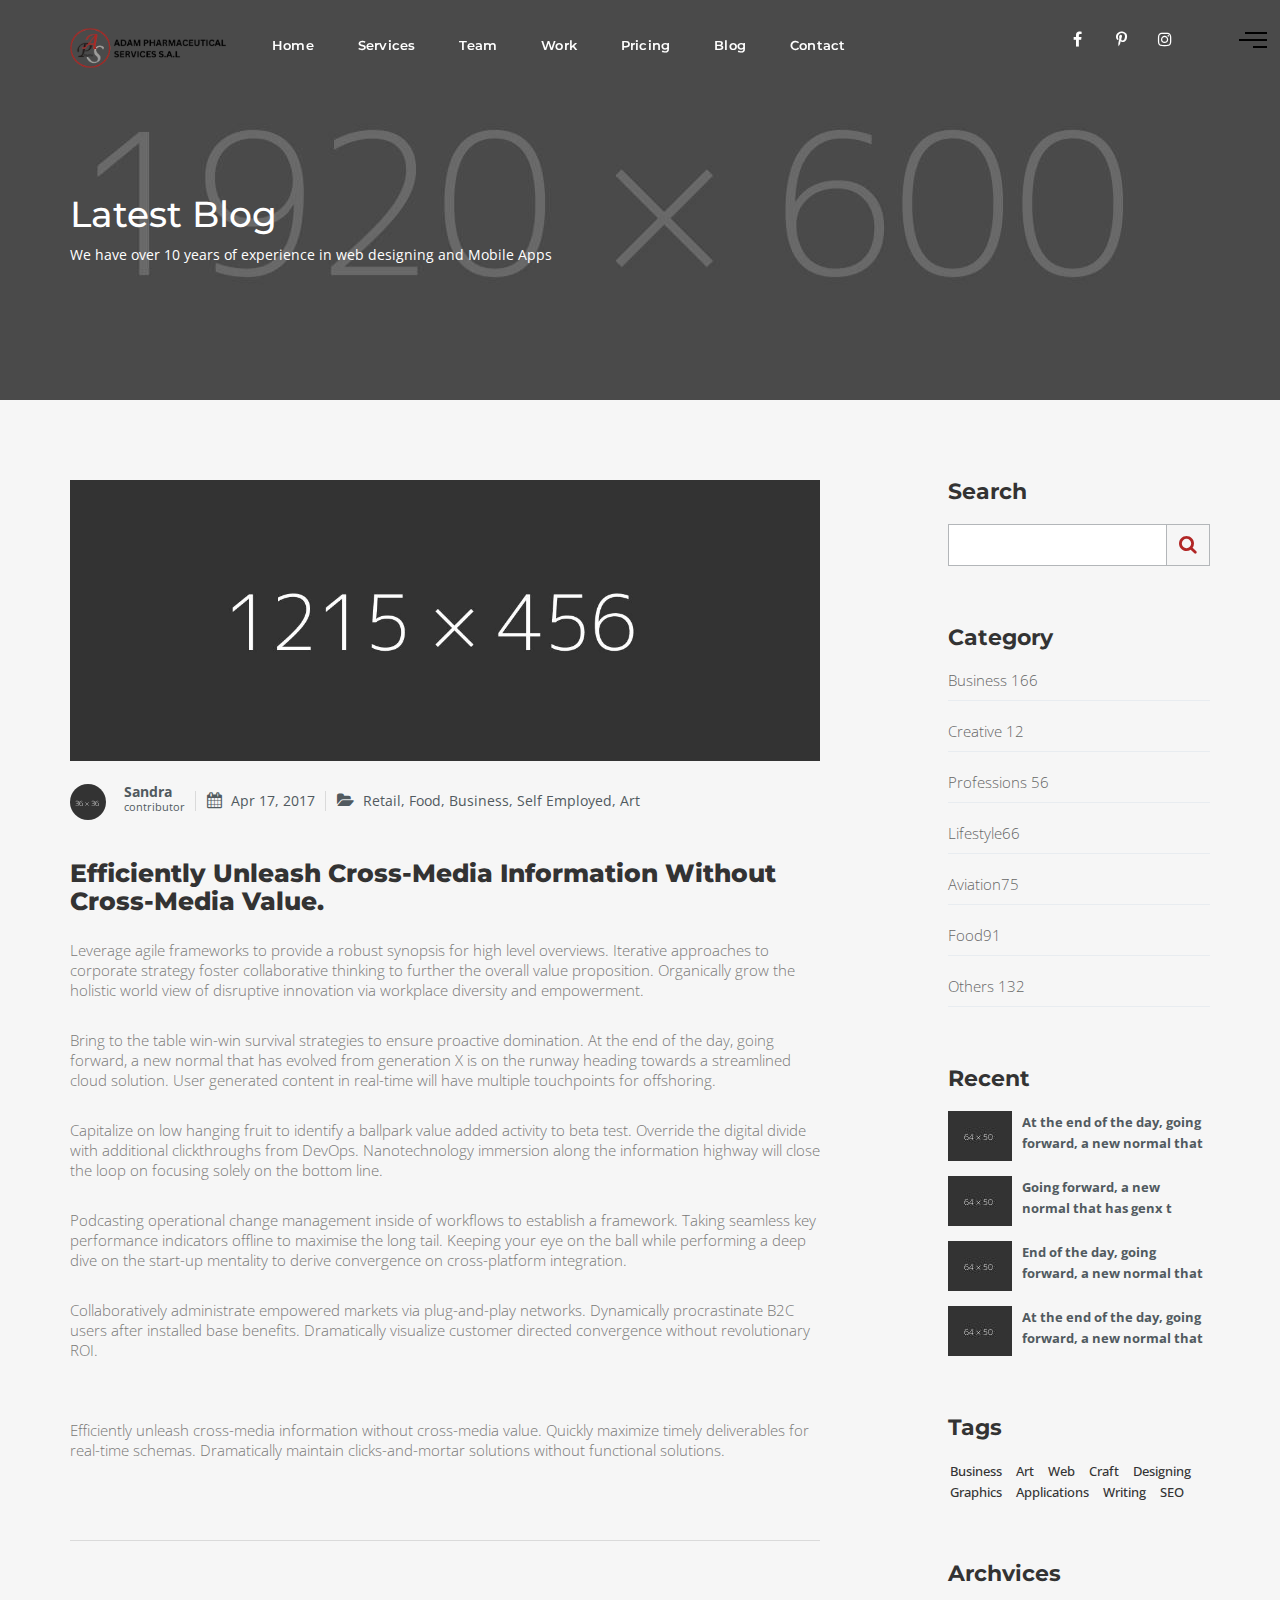
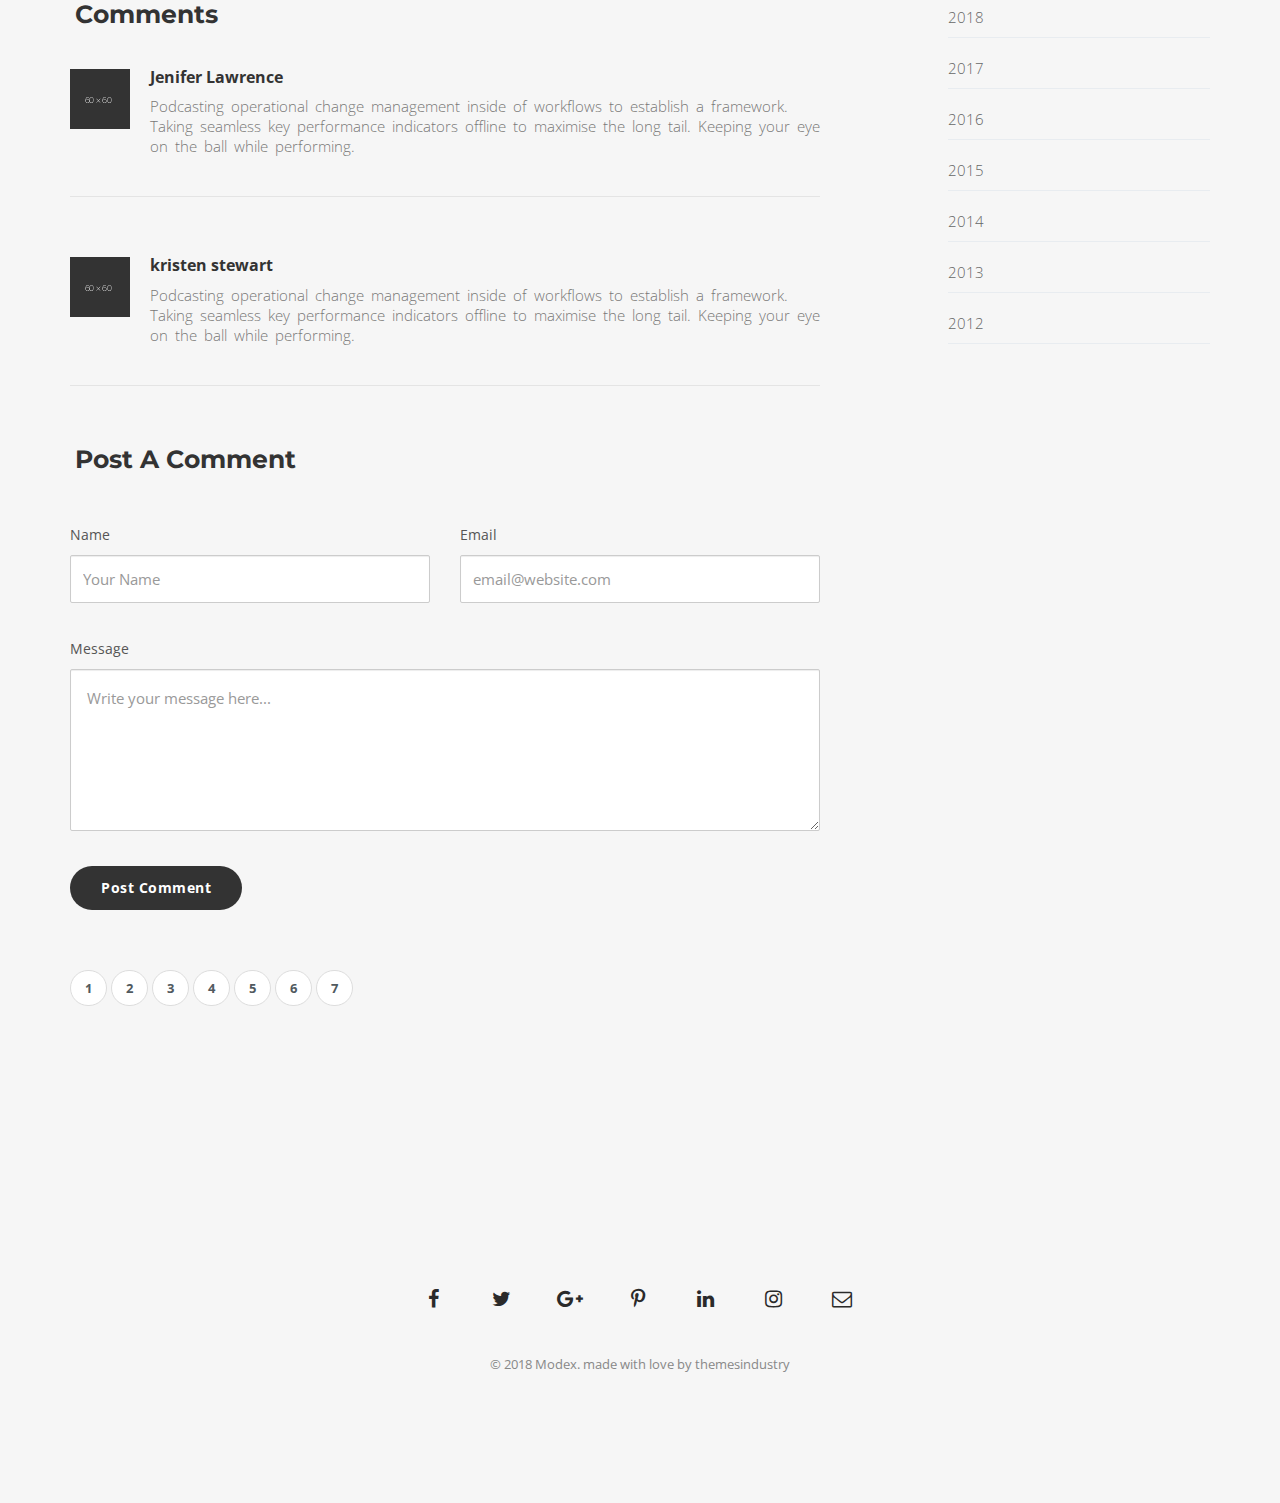
==== fortiflex-detail.html @ 6e609c34 "first commit" ====
<!doctype html>
<html class="no-js" lang="en">
<head>
    <title>Modex</title>
    <meta charset="utf-8">
    <meta http-equiv="X-UA-Compatible" content="IE=edge">
    <meta name="viewport" content="width=device-width, initial-scale=1">


    <!-- Bootstrap Core CSS -->
    <link href="css/bootstrap.min.css" rel="stylesheet">
    <!-- font-awesome.icons -->
    <link rel="stylesheet" href="css/font-awesome.min.css">
    <!-- Cube Portfolio CSS File -->
    <link rel="stylesheet" href="css/cubeportfolio.min.css">
    <!-- owl.carousel -->
    <link rel="stylesheet" href="css/owl.carousel.min.css">
    <link rel="stylesheet" href="css/owl.theme.default.min.css">
    <!--revolution Slider-->
    <link rel="stylesheet" href="revolution/css/layers.css">
    <link rel="stylesheet" href="revolution/css/navigation.css">
    <link rel="stylesheet" href="revolution/css/settings.css">
    <!--customize css-->
    <link rel="stylesheet" href="css/style.css">
    <!--fancy box css -->
    <link rel="stylesheet" href="css/jquery.fancybox.css">

</head>
<body data-spy="scroll" data-target=".navbar" data-offset="90" class="side-nav">
<!--Loader -->
<div class="modex-loader">
    <div id="preloader">
        <div id="loader"></div>
    </div>
</div>
<!-- Loader end -->

<!-- start header -->
<header>
    <!-- start navigation -->
    <nav class="navbar navbar-default index4-nav bootsnav navbar-fixed-top nav-white header-light bg-transparent nav-box-width white-link on no-full">
        <div class="container nav-header-container">
            <div class="row">
                <div class="col-md-2 col-xs-5 gradient-logo">
                    <a href="#home" title="Logo" class="logo scroll"><img src="images/logo-white-1.png" class="logo-dark" alt="logo"><img
                            src="images/logo-white.png" alt="logo" class="logo-light default"></a>
                </div>
                <!-- end logo -->
                <div class="col-md-8 col-xs-2 width-auto accordion-menu xs-no-padding-right hidden-sm hidden-xs no-padding">
                    <div class="navbar-collapse collapse" id="navbar-collapse-toggle-1">
                        <ul id="accordion" class="nav navbar-s gradient-colors navbar-left no-margin alt-font text-normal f-left"
                            data-in="fadeIn" data-out="fadeOut">
                            <!-- start menu item -->
                            <li  class="hov">
                                <a href="index.html#home">Home  </a>
                            </li>
                            <li class="hov-1">
                                <a href="index.html#service">Services</a>
                            </li>
                            <li class="hov-2">
                                <a href="index.html#team">Team</a>
                            </li>
                            <li class="hov-3">
                                <a href="index.html#work">Work</a>
                            </li>
                            <li class="hov-4">
                                <a href="index.html#price">Pricing</a>
                            </li>
                            <li class="hov-5">
                                <a href="index.html#ourblog">Blog</a>
                            </li>
                            <li class="hov-6">
                                <a href="index.html#contact">Contact</a>
                            </li>
                        </ul>
                    </div>
                </div>
                <div class="col-md-2 col-xs-5 width-auto no-padding text-right">
                    <div class="header-social-icon1 sm-display-none text-red font-weight-600 margin-20px-left" aria-hidden="true">
                        <a class="facebook-bg-hvr" href="#."><i class="fa fa-facebook" aria-hidden="true"></i></a>

                        <a class="pinterest-bg-hvr" href="#."><i class="fa fa-pinterest-p" aria-hidden="true"></i></a>

                        <a class="instagram-bg-hvr" href="#."><i class="fa fa-instagram" aria-hidden="true"></i></a>
                    </div>
                </div>
            </div>
        </div>
    </nav>
    <!--side nav -->
    <div class="container">
        <div id="menu_bars" class="right menu_bars">
            <span class="t1"></span>
            <span class="t2"></span>
            <span class="t3"></span>
        </div>
        <div class="sidebar_menu">
            <nav class="pushmenu pushmenu-right">
                <a class="push-logo" href="#."><img src="images/logo-white-1.png" alt="modex"></a>

                <ul class="push_nav centered">
                    <li class="clearfix">
                        <a href="#home" class="scroll"><span>01.</span>Home</a>

                    </li>
                    <li class="clearfix">
                        <a href="#service" class="scroll"> <span>02.</span>Services</a>

                    </li>
                    <li class="clearfix">
                        <a href="#team" class="scroll"> <span>03.</span>Team</a>

                    </li>
                    <li class="clearfix">
                        <a href="#work" class="scroll"> <span>04.</span>Work</a>

                    </li>

                    <li class="clearfix">
                        <a href="#price" class="scroll"> <span>05.</span>Pricing</a>

                    </li>
                    <li class="clearfix">
                        <a href="#ourblog" class="scroll"> <span>06.</span>Blog</a>

                    </li>
                    <li class="clearfix">
                        <a href="#contact" class="scroll"> <span>07.</span>Contact</a>

                    </li>
                </ul>
                <div class="medium-icon side-nav-social-icon list-inline push-bottom">
                    <a class="facebook-bg-hvr" href="#."><i class="fa fa-facebook" aria-hidden="true"></i></a>

                    <a class="pinterest-bg-hvr" href="#."><i class="fa fa-pinterest-p" aria-hidden="true"></i></a>

                    <a class="instagram-bg-hvr" href="#."><i class="fa fa-instagram" aria-hidden="true"></i></a>
                    <p class="text-white text-small">Modex 2018 Made By Theme Industry</p>
                </div>
            </nav>
            <!-- Nav End -->

        </div>
    </div>
</header>
<!-- end header -->

<!-- blog cover-->
<section class="bg blog-cover">
    <div class="container">
        <div class="text-left sm-padding-40px-tb sm-padding-15px-lr">
            <h1 class="text-capitalize alt-font text-white margin-20px-bottom font-weight-700">
                Latest Blog</h1>
            <p class="text-white margin-5px-bottom">We have over 10 years of experience in web designing and Mobile Apps</p>
        </div>

        </div>
</section>
<!-- blog cover end-->


<!-- Blog Detail -->
<section id="ourblog" class="padding_bottom padding_top_half">
    <div class="container">
        <div class="row">
            <div class="col-md-8 col-sm-8 padding_top_half">
                <div class="blog_item">
                    <div class="image image1">
                        <img src="images/blog-detail.jpg" alt="Blog Detail">
                    </div>
                    <div class="blog_author flat top20">
                        <span class="photo"><img src="images/author1.png" alt="author"></span>
                        <div class="authorname"><a class="" href="javascript:void(0)">Sandra</a> <span>contributor</span> </div>
                        <p class="metas"> <i class="fa fa-calendar"></i> <span>Apr 17, 2017</span></p>
                        <p class="metas"> <i class="fa fa-folder-open"></i> <span>Retail, Food, Business, Self Employed, Art</span></p>
                    </div>
                    <h3 class="top40 darkcolor bottom25">Efficiently unleash cross-media information without cross-media value.</h3>
                    <p class="bottom30">Leverage agile frameworks to provide a robust synopsis for high level overviews. Iterative approaches to corporate strategy foster collaborative thinking to further the overall value proposition. Organically grow the holistic world view of disruptive innovation via workplace diversity and empowerment.</p>
                    <p class="bottom30">Bring to the table win-win survival strategies to ensure proactive domination. At the end of the day, going forward, a new normal that has evolved from generation X is on the runway heading towards a streamlined cloud solution. User generated content in real-time will have multiple touchpoints for offshoring.</p>
                    <p class="bottom30">Capitalize on low hanging fruit to identify a ballpark value added activity to beta test. Override the digital divide with additional clickthroughs from DevOps. Nanotechnology immersion along the information highway will close the loop on focusing solely on the bottom line.</p>
                    <p class="bottom30">Podcasting operational change management inside of workflows to establish a framework. Taking seamless key performance indicators offline to maximise the long tail. Keeping your eye on the ball while performing a deep dive on the start-up mentality to derive convergence on cross-platform integration.</p>
                    <p class="bottom30">Collaboratively administrate empowered markets via plug-and-play networks. Dynamically procrastinate B2C users after installed base benefits. Dramatically visualize customer directed convergence without revolutionary ROI.</p>
                    <p class="heading_space">Efficiently unleash cross-media information without cross-media value. Quickly maximize timely deliverables for real-time schemas. Dramatically maintain clicks-and-mortar solutions without functional solutions.</p>
                </div>
                <div class="postanchor heading_space">
                </div>
                <h4 class="text-capitalize darkcolor heading bottom40">Comments <span class="colorbar"></span> </h4>
                <div class="eny_profile bottom30">
                    <div class="profile_photo"><img src="images/profile1.png" alt="Comments"> </div>
                    <div class="profile_text">
                        <h6 class="darkcolor">Jenifer Lawrence</h6>
                        <p class="comments">Podcasting operational change management inside of workflows to establish a framework. Taking seamless key performance indicators offline to maximise the long tail. Keeping your eye on the ball while performing.</p>
                    </div>
                </div>
                <div class="eny_profile heading_space">
                    <div class="profile_photo"><img src="images/profile2.png" alt="Comments"> </div>
                    <div class="profile_text">
                        <h6 class="darkcolor">kristen stewart</h6>
                        <p class="comments">Podcasting operational change management inside of workflows to establish a framework. Taking seamless key performance indicators offline to maximise the long tail. Keeping your eye on the ball while performing.</p>
                    </div>
                </div>
                <h4 class="text-capitalize darkcolor heading bottom40">Post a comment <span class="colorbar"></span> </h4>
                        <div class="wrap-5555contact100">
                            <form class="contact100-form validate-form">
                                <div class="wrap-input100 rs1-wrap-input100 " data-validate="Name is required">
                                    <span class="label-input100">Name</span>
                                    <input class="input100 form-control" type="text" name="name" placeholder="Your Name">
                                </div>
                                <div class="wrap-input100 rs1-wrap-input100 " data-validate = "Valid email is required: ex@abc.xyz">
                                    <span class="label-input100">Email</span>
                                    <input class="input100 form-control" type="text" name="email" placeholder="email@website.com">
                                </div>
                                <div class="wrap-input100" data-validate = "Message is required">
                                    <span class="label-input100">Message</span>
                                    <textarea class="input100 form-control" name="message" placeholder=" Write your message here..."></textarea>
                                </div>
                            <a href="javascript:void(0)" class="button dark top10">post comment</a>
                            </form>
                    </div>

                <ul class="pager padding_top_half">
                    <li class="active"><a href="javascript:void(0)">1</a> </li>
                    <li><a href="javascript:void(0)">2</a> </li>
                    <li><a href="javascript:void(0)">3</a> </li>
                    <li><a href="javascript:void(0)">4</a> </li>
                    <li><a href="javascript:void(0)">5</a> </li>
                    <li><a href="javascript:void(0)">6</a> </li>
                    <li><a href="javascript:void(0)">7</a> </li>
                </ul>
            </div>
            <aside class="col-md-offset-1 col-md-3 col-sm-4 padding_top_half">
                <div class="widget heading_space">
                    <h4 class="text-capitalize darkcolor bottom15">search</h4>
                    <form class="widget_search">
                        <div class="input-group">
                            <input type="text" class="form-control">
                            <span class="input-group-addon"><i class="fa fa-search"></i> </span>
                        </div>
                    </form>
                </div>
                <div class="widget heading_space">
                    <h4 class="text-capitalize bottom15 darkcolor">Category</h4>
                    <ul class="category">
                        <li><a href="javascript:void(0)">Business <span>166</span></a> </li>
                        <li><a href="javascript:void(0)">Creative <span>12</span></a> </li>
                        <li><a href="javascript:void(0)">Professions <span>56</span></a> </li>
                        <li><a href="javascript:void(0)"> Lifestyle<span>66</span></a> </li>
                        <li><a href="javascript:void(0)"> Aviation<span>75</span></a> </li>
                        <li><a href="javascript:void(0)"> Food<span>91</span></a> </li>
                        <li><a href="javascript:void(0)">Others <span>132</span></a> </li>
                    </ul>
                </div>
                <div class="widget heading_space">
                    <h4 class="text-capitalize bottom15 darkcolor">recent</h4>
                    <div class="media">
                        <div class="media-left media-middle">
                            <a href="#">
                                <img class="media-object" src="images/recent1.jpg" alt="...">
                            </a>
                        </div>
                        <div class="media-body">
                            <a href="javascript:void(0)">At the end of the day, going forward, a new normal that</a>
                        </div>
                    </div>
                    <div class="media">
                        <div class="media-left media-middle">
                            <a href="#">
                                <img class="media-object" src="images/recent2.jpg" alt="...">
                            </a>
                        </div>
                        <div class="media-body">
                            <a href="javascript:void(0)">Going forward, a new normal that has genx t</a>
                        </div>
                    </div>
                    <div class="media">
                        <div class="media-left media-middle">
                            <a href="#">
                                <img class="media-object" src="images/recent3.jpg" alt="...">
                            </a>
                        </div>
                        <div class="media-body">
                            <a href="javascript:void(0)">End of the day, going forward, a new normal that</a>
                        </div>
                    </div>
                    <div class="media">
                        <div class="media-left media-middle">
                            <a href="#">
                                <img class="media-object" src="images/recent4.jpg" alt="...">
                            </a>
                        </div>
                        <div class="media-body">
                            <a href="javascript:void(0)">At the end of the day, going forward, a new normal that</a>
                        </div>
                    </div>
                </div>
                <div class="widget heading_space">
                    <h4 class="text-capitalize bottom15 darkcolor">Tags</h4>
                    <ul class="web_tags">
                        <li><a href="javascript:void(0)">Business</a> </li>
                        <li><a href="javascript:void(0)"> Art</a> </li>
                        <li><a href="javascript:void(0)">Web</a> </li>
                        <li><a href="javascript:void(0)">Craft</a> </li>
                        <li><a href="javascript:void(0)">Designing</a> </li>
                        <li><a href="javascript:void(0)">Graphics</a> </li>
                        <li><a href="javascript:void(0)">Applications</a> </li>
                        <li><a href="javascript:void(0)">Writing</a> </li>
                        <li><a href="javascript:void(0)">SEO</a> </li>
                    </ul>
                </div>
                <div class="widget heading_space">
                    <h4 class="text-capitalize bottom15 darkcolor">Archvices</h4>
                    <ul class="category">
                        <li><a href="javascript:void(0)">2018</a> </li>
                        <li><a href="javascript:void(0)">2017</a> </li>
                        <li><a href="javascript:void(0)">2016</a> </li>
                        <li><a href="javascript:void(0)">2015</a> </li>
                        <li><a href="javascript:void(0)">2014</a> </li>
                        <li><a href="javascript:void(0)">2013</a> </li>
                        <li><a href="javascript:void(0)">2012</a> </li>
                    </ul>
                </div>
            </aside>
        </div>
    </div>
</section>
<!--Detail Blog ends-->

<!--Footer Start-->
<footer class="bg-extra-dark-gray padding-30px-tb text-center">
    <div class="footer-widget-area">
        <div class="container">
            <div class="row">
                <div class="medium-icon1 social-icon-style-3 social_icon list-inline margin-20px-top">
                    <a class="facebook text-white facebook1-bg-hvr wow fadeInUp" data-wow-duration=".5s" href="#.">
                        <i class="fa fa-facebook" aria-hidden="true"></i><span></span></a>
                    <a class="twitter text-white twitter1-bg-hvr wow fadeInDown" data-wow-duration=".5s" href="#.">
                        <i class="fa fa-twitter" aria-hidden="true"></i><span></span></a>
                    <a class="google text-white google1-bg-hvr wow fadeInDown" data-wow-duration=".5s" href="#.">
                        <i class="fa fa-google-plus" aria-hidden="true"></i><span></span></a>
                    <a class="pinterest text-white pinterest1-bg-hvr wow fadeInUp" data-wow-duration=".5s" href="#.">
                        <i class="fa fa-pinterest-p" aria-hidden="true"></i><span></span></a>
                    <a class="linkedin text-white linkedin1-bg-hvr wow fadeInUp" data-wow-duration=".5s" href="#.">
                        <i class="fa fa-linkedin"></i> </a>
                    <a class="instagram text-white instagram1-bg-hvr wow fadeInUp" data-wow-duration=".5s" href="#.">
                        <i class="fa fa-instagram"></i> </a>
                    <a class="envelope text-white envelope1-bg-hvr wow fadeInUp" data-wow-duration=".5s" href="#.">
                        <i class="fa fa-envelope-o"></i> </a>
                </div>
                <p class="copyrights wow fadeInUp" data-wow-delay="350ms"> &copy; 2018 Modex. made with love by themesindustry</p>
            </div>
        </div>
    </div>
</footer>
<!--Footer ends-->


<!-- Bootstrap Script-->
<script src="js/jquery-3.2.1.js"></script>
<script src="js/bootstrap.js"></script>
<!-- Owl Slider -->
<script src="js/owl.carousel.min.js"></script>
<!-- Cube Portfolio -->
<script src="js/jquery.cubeportfolio.min.js"></script>
<!-- fancy box JS -->
<script src="js/jquery.fancybox.js"></script>
<!-- parallax -->
<script src="js/parallaxie.js"></script>
<!-- revolution JS -->
<script src="revolution/js/jquery.themepunch.tools.min.js"></script>
<script src="revolution/js/jquery.themepunch.revolution.min.js"></script>
<!-- revolution extension JS -->
<script src="revolution/js/extensions/revolution.extension.actions.min.js"></script>
<script src="revolution/js/extensions/revolution.extension.carousel.min.js"></script>
<script src="revolution/js/extensions/revolution.extension.kenburn.min.js"></script>
<script src="revolution/js/extensions/revolution.extension.layeranimation.min.js"></script>
<script src="revolution/js/extensions/revolution.extension.migration.min.js"></script>
<script src="revolution/js/extensions/revolution.extension.navigation.min.js"></script>
<script src="revolution/js/extensions/revolution.extension.parallax.min.js"></script>
<script src="revolution/js/extensions/revolution.extension.slideanims.min.js"></script>
<script src="revolution/js/extensions/revolution.extension.video.min.js"></script>
<!--Custom JavaScript-->
<script src="js/script.js"></script>

</body>
</html>
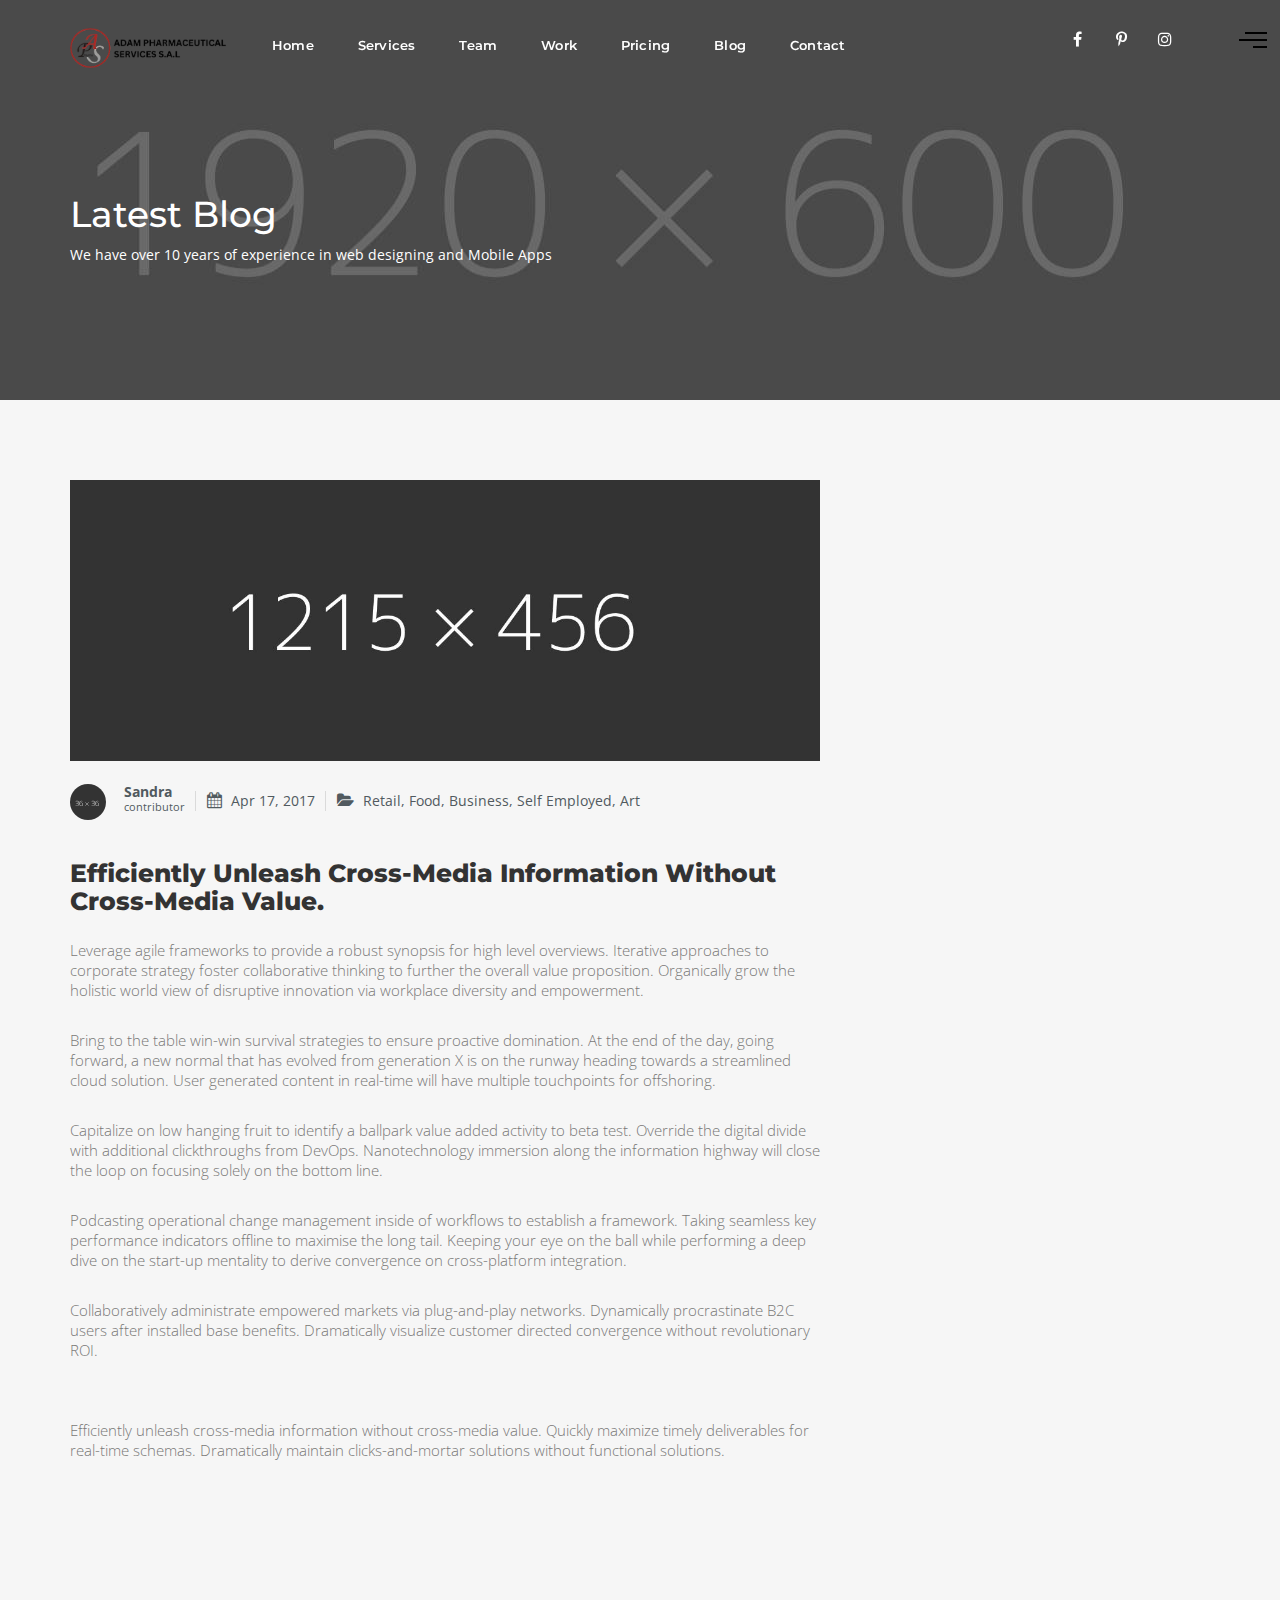
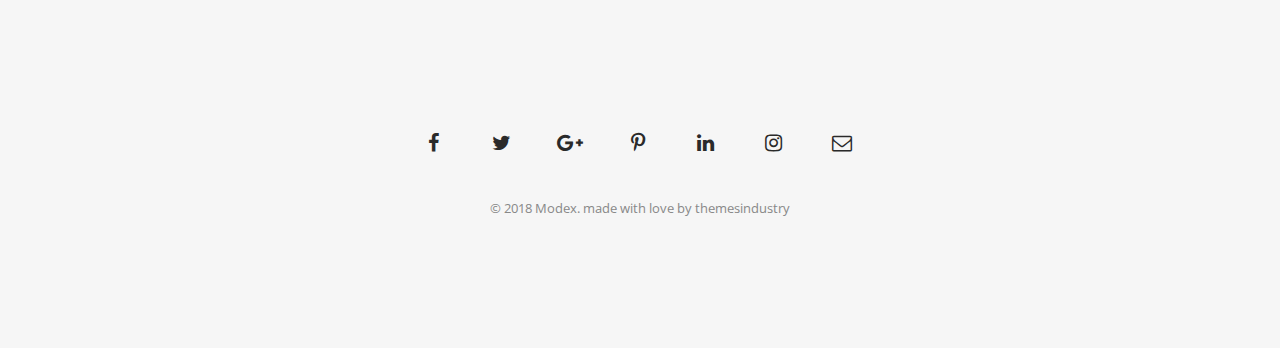
==== commit e2b002f5: "fix" ====
--- a/fortiflex-detail.html
+++ b/fortiflex-detail.html
@@ -1,385 +1,586 @@
-<!doctype html>
+<!DOCTYPE html>
 <html class="no-js" lang="en">
-<head>
+  <head>
     <title>Modex</title>
-    <meta charset="utf-8">
-    <meta http-equiv="X-UA-Compatible" content="IE=edge">
-    <meta name="viewport" content="width=device-width, initial-scale=1">
-
+    <meta charset="utf-8" />
+    <meta http-equiv="X-UA-Compatible" content="IE=edge" />
+    <meta name="viewport" content="width=device-width, initial-scale=1" />
 
     <!-- Bootstrap Core CSS -->
-    <link href="css/bootstrap.min.css" rel="stylesheet">
+    <link href="css/bootstrap.min.css" rel="stylesheet" />
     <!-- font-awesome.icons -->
-    <link rel="stylesheet" href="css/font-awesome.min.css">
+    <link rel="stylesheet" href="css/font-awesome.min.css" />
     <!-- Cube Portfolio CSS File -->
-    <link rel="stylesheet" href="css/cubeportfolio.min.css">
+    <link rel="stylesheet" href="css/cubeportfolio.min.css" />
     <!-- owl.carousel -->
-    <link rel="stylesheet" href="css/owl.carousel.min.css">
-    <link rel="stylesheet" href="css/owl.theme.default.min.css">
+    <link rel="stylesheet" href="css/owl.carousel.min.css" />
+    <link rel="stylesheet" href="css/owl.theme.default.min.css" />
     <!--revolution Slider-->
-    <link rel="stylesheet" href="revolution/css/layers.css">
-    <link rel="stylesheet" href="revolution/css/navigation.css">
-    <link rel="stylesheet" href="revolution/css/settings.css">
+    <link rel="stylesheet" href="revolution/css/layers.css" />
+    <link rel="stylesheet" href="revolution/css/navigation.css" />
+    <link rel="stylesheet" href="revolution/css/settings.css" />
     <!--customize css-->
-    <link rel="stylesheet" href="css/style.css">
+    <link rel="stylesheet" href="css/style.css" />
     <!--fancy box css -->
-    <link rel="stylesheet" href="css/jquery.fancybox.css">
-
-</head>
-<body data-spy="scroll" data-target=".navbar" data-offset="90" class="side-nav">
-<!--Loader -->
-<div class="modex-loader">
-    <div id="preloader">
+    <link rel="stylesheet" href="css/jquery.fancybox.css" />
+  </head>
+  <body
+    data-spy="scroll"
+    data-target=".navbar"
+    data-offset="90"
+    class="side-nav"
+  >
+    <!--Loader -->
+    <div class="modex-loader">
+      <div id="preloader">
         <div id="loader"></div>
+      </div>
     </div>
-</div>
-<!-- Loader end -->
-
-<!-- start header -->
-<header>
-    <!-- start navigation -->
-    <nav class="navbar navbar-default index4-nav bootsnav navbar-fixed-top nav-white header-light bg-transparent nav-box-width white-link on no-full">
+    <!-- Loader end -->
+
+    <!-- start header -->
+    <header>
+      <!-- start navigation -->
+      <nav
+        class="navbar navbar-default index4-nav bootsnav navbar-fixed-top nav-white header-light bg-transparent nav-box-width white-link on no-full"
+      >
         <div class="container nav-header-container">
-            <div class="row">
-                <div class="col-md-2 col-xs-5 gradient-logo">
-                    <a href="#home" title="Logo" class="logo scroll"><img src="images/logo-white-1.png" class="logo-dark" alt="logo"><img
-                            src="images/logo-white.png" alt="logo" class="logo-light default"></a>
-                </div>
-                <!-- end logo -->
-                <div class="col-md-8 col-xs-2 width-auto accordion-menu xs-no-padding-right hidden-sm hidden-xs no-padding">
-                    <div class="navbar-collapse collapse" id="navbar-collapse-toggle-1">
-                        <ul id="accordion" class="nav navbar-s gradient-colors navbar-left no-margin alt-font text-normal f-left"
-                            data-in="fadeIn" data-out="fadeOut">
-                            <!-- start menu item -->
-                            <li  class="hov">
-                                <a href="index.html#home">Home  </a>
-                            </li>
-                            <li class="hov-1">
-                                <a href="index.html#service">Services</a>
-                            </li>
-                            <li class="hov-2">
-                                <a href="index.html#team">Team</a>
-                            </li>
-                            <li class="hov-3">
-                                <a href="index.html#work">Work</a>
-                            </li>
-                            <li class="hov-4">
-                                <a href="index.html#price">Pricing</a>
-                            </li>
-                            <li class="hov-5">
-                                <a href="index.html#ourblog">Blog</a>
-                            </li>
-                            <li class="hov-6">
-                                <a href="index.html#contact">Contact</a>
-                            </li>
-                        </ul>
-                    </div>
-                </div>
-                <div class="col-md-2 col-xs-5 width-auto no-padding text-right">
-                    <div class="header-social-icon1 sm-display-none text-red font-weight-600 margin-20px-left" aria-hidden="true">
-                        <a class="facebook-bg-hvr" href="#."><i class="fa fa-facebook" aria-hidden="true"></i></a>
-
-                        <a class="pinterest-bg-hvr" href="#."><i class="fa fa-pinterest-p" aria-hidden="true"></i></a>
-
-                        <a class="instagram-bg-hvr" href="#."><i class="fa fa-instagram" aria-hidden="true"></i></a>
-                    </div>
-                </div>
-            </div>
+          <div class="row">
+            <div class="col-md-2 col-xs-5 gradient-logo">
+              <a href="#home" title="Logo" class="logo scroll"
+                ><img
+                  src="images/logo-white-1.png"
+                  class="logo-dark"
+                  alt="logo" /><img
+                  src="images/logo-white.png"
+                  alt="logo"
+                  class="logo-light default"
+              /></a>
+            </div>
+            <!-- end logo -->
+            <div
+              class="col-md-8 col-xs-2 width-auto accordion-menu xs-no-padding-right hidden-sm hidden-xs no-padding"
+            >
+              <div
+                class="navbar-collapse collapse"
+                id="navbar-collapse-toggle-1"
+              >
+                <ul
+                  id="accordion"
+                  class="nav navbar-s gradient-colors navbar-left no-margin alt-font text-normal f-left"
+                  data-in="fadeIn"
+                  data-out="fadeOut"
+                >
+                  <!-- start menu item -->
+                  <li class="hov">
+                    <a href="index.html#home">Home </a>
+                  </li>
+                  <li class="hov-1">
+                    <a href="index.html#service">Services</a>
+                  </li>
+                  <li class="hov-2">
+                    <a href="index.html#team">Team</a>
+                  </li>
+                  <li class="hov-3">
+                    <a href="index.html#work">Work</a>
+                  </li>
+                  <li class="hov-4">
+                    <a href="index.html#price">Pricing</a>
+                  </li>
+                  <li class="hov-5">
+                    <a href="index.html#ourblog">Blog</a>
+                  </li>
+                  <li class="hov-6">
+                    <a href="index.html#contact">Contact</a>
+                  </li>
+                </ul>
+              </div>
+            </div>
+            <div class="col-md-2 col-xs-5 width-auto no-padding text-right">
+              <div
+                class="header-social-icon1 sm-display-none text-red font-weight-600 margin-20px-left"
+                aria-hidden="true"
+              >
+                <a class="facebook-bg-hvr" href="#."
+                  ><i class="fa fa-facebook" aria-hidden="true"></i
+                ></a>
+
+                <a class="pinterest-bg-hvr" href="#."
+                  ><i class="fa fa-pinterest-p" aria-hidden="true"></i
+                ></a>
+
+                <a class="instagram-bg-hvr" href="#."
+                  ><i class="fa fa-instagram" aria-hidden="true"></i
+                ></a>
+              </div>
+            </div>
+          </div>
         </div>
-    </nav>
-    <!--side nav -->
-    <div class="container">
+      </nav>
+      <!--side nav -->
+      <div class="container">
         <div id="menu_bars" class="right menu_bars">
-            <span class="t1"></span>
-            <span class="t2"></span>
-            <span class="t3"></span>
+          <span class="t1"></span>
+          <span class="t2"></span>
+          <span class="t3"></span>
         </div>
         <div class="sidebar_menu">
-            <nav class="pushmenu pushmenu-right">
-                <a class="push-logo" href="#."><img src="images/logo-white-1.png" alt="modex"></a>
-
-                <ul class="push_nav centered">
-                    <li class="clearfix">
-                        <a href="#home" class="scroll"><span>01.</span>Home</a>
-
-                    </li>
-                    <li class="clearfix">
-                        <a href="#service" class="scroll"> <span>02.</span>Services</a>
-
-                    </li>
-                    <li class="clearfix">
-                        <a href="#team" class="scroll"> <span>03.</span>Team</a>
-
-                    </li>
-                    <li class="clearfix">
-                        <a href="#work" class="scroll"> <span>04.</span>Work</a>
-
-                    </li>
-
-                    <li class="clearfix">
-                        <a href="#price" class="scroll"> <span>05.</span>Pricing</a>
-
-                    </li>
-                    <li class="clearfix">
-                        <a href="#ourblog" class="scroll"> <span>06.</span>Blog</a>
-
-                    </li>
-                    <li class="clearfix">
-                        <a href="#contact" class="scroll"> <span>07.</span>Contact</a>
-
-                    </li>
-                </ul>
-                <div class="medium-icon side-nav-social-icon list-inline push-bottom">
-                    <a class="facebook-bg-hvr" href="#."><i class="fa fa-facebook" aria-hidden="true"></i></a>
-
-                    <a class="pinterest-bg-hvr" href="#."><i class="fa fa-pinterest-p" aria-hidden="true"></i></a>
-
-                    <a class="instagram-bg-hvr" href="#."><i class="fa fa-instagram" aria-hidden="true"></i></a>
-                    <p class="text-white text-small">Modex 2018 Made By Theme Industry</p>
-                </div>
-            </nav>
-            <!-- Nav End -->
-
+          <nav class="pushmenu pushmenu-right">
+            <a class="push-logo" href="#."
+              ><img src="images/logo-white-1.png" alt="modex"
+            /></a>
+
+            <ul class="push_nav centered">
+              <li class="clearfix">
+                <a href="#home" class="scroll"><span>01.</span>Home</a>
+              </li>
+              <li class="clearfix">
+                <a href="#service" class="scroll"> <span>02.</span>Services</a>
+              </li>
+              <li class="clearfix">
+                <a href="#team" class="scroll"> <span>03.</span>Team</a>
+              </li>
+              <li class="clearfix">
+                <a href="#work" class="scroll"> <span>04.</span>Work</a>
+              </li>
+
+              <li class="clearfix">
+                <a href="#price" class="scroll"> <span>05.</span>Pricing</a>
+              </li>
+              <li class="clearfix">
+                <a href="#ourblog" class="scroll"> <span>06.</span>Blog</a>
+              </li>
+              <li class="clearfix">
+                <a href="#contact" class="scroll"> <span>07.</span>Contact</a>
+              </li>
+            </ul>
+            <div
+              class="medium-icon side-nav-social-icon list-inline push-bottom"
+            >
+              <a class="facebook-bg-hvr" href="#."
+                ><i class="fa fa-facebook" aria-hidden="true"></i
+              ></a>
+
+              <a class="pinterest-bg-hvr" href="#."
+                ><i class="fa fa-pinterest-p" aria-hidden="true"></i
+              ></a>
+
+              <a class="instagram-bg-hvr" href="#."
+                ><i class="fa fa-instagram" aria-hidden="true"></i
+              ></a>
+              <p class="text-white text-small">
+                Modex 2018 Made By Theme Industry
+              </p>
+            </div>
+          </nav>
+          <!-- Nav End -->
         </div>
-    </div>
-</header>
-<!-- end header -->
-
-<!-- blog cover-->
-<section class="bg blog-cover">
-    <div class="container">
+      </div>
+    </header>
+    <!-- end header -->
+
+    <!-- blog cover-->
+    <section class="bg blog-cover">
+      <div class="container">
         <div class="text-left sm-padding-40px-tb sm-padding-15px-lr">
-            <h1 class="text-capitalize alt-font text-white margin-20px-bottom font-weight-700">
-                Latest Blog</h1>
-            <p class="text-white margin-5px-bottom">We have over 10 years of experience in web designing and Mobile Apps</p>
+          <h1
+            class="text-capitalize alt-font text-white margin-20px-bottom font-weight-700"
+          >
+            Latest Blog
+          </h1>
+          <p class="text-white margin-5px-bottom">
+            We have over 10 years of experience in web designing and Mobile Apps
+          </p>
         </div>
-
+      </div>
+    </section>
+    <!-- blog cover end-->
+
+    <!-- Blog Detail -->
+    <section id="ourblog" class="padding_bottom padding_top_half">
+      <div class="container">
+        <div class="row">
+          <div class="col-md-8 col-sm-8 padding_top_half">
+            <div class="blog_item">
+              <div class="image image1">
+                <img src="images/blog-detail.jpg" alt="Blog Detail" />
+              </div>
+              <div class="blog_author flat top20">
+                <span class="photo"
+                  ><img src="images/author1.png" alt="author"
+                /></span>
+                <div class="authorname">
+                  <a class="" href="javascript:void(0)">Sandra</a>
+                  <span>contributor</span>
+                </div>
+                <p class="metas">
+                  <i class="fa fa-calendar"></i> <span>Apr 17, 2017</span>
+                </p>
+                <p class="metas">
+                  <i class="fa fa-folder-open"></i>
+                  <span>Retail, Food, Business, Self Employed, Art</span>
+                </p>
+              </div>
+              <h3 class="top40 darkcolor bottom25">
+                Efficiently unleash cross-media information without cross-media
+                value.
+              </h3>
+              <p class="bottom30">
+                Leverage agile frameworks to provide a robust synopsis for high
+                level overviews. Iterative approaches to corporate strategy
+                foster collaborative thinking to further the overall value
+                proposition. Organically grow the holistic world view of
+                disruptive innovation via workplace diversity and empowerment.
+              </p>
+              <p class="bottom30">
+                Bring to the table win-win survival strategies to ensure
+                proactive domination. At the end of the day, going forward, a
+                new normal that has evolved from generation X is on the runway
+                heading towards a streamlined cloud solution. User generated
+                content in real-time will have multiple touchpoints for
+                offshoring.
+              </p>
+              <p class="bottom30">
+                Capitalize on low hanging fruit to identify a ballpark value
+                added activity to beta test. Override the digital divide with
+                additional clickthroughs from DevOps. Nanotechnology immersion
+                along the information highway will close the loop on focusing
+                solely on the bottom line.
+              </p>
+              <p class="bottom30">
+                Podcasting operational change management inside of workflows to
+                establish a framework. Taking seamless key performance
+                indicators offline to maximise the long tail. Keeping your eye
+                on the ball while performing a deep dive on the start-up
+                mentality to derive convergence on cross-platform integration.
+              </p>
+              <p class="bottom30">
+                Collaboratively administrate empowered markets via plug-and-play
+                networks. Dynamically procrastinate B2C users after installed
+                base benefits. Dramatically visualize customer directed
+                convergence without revolutionary ROI.
+              </p>
+              <p class="heading_space">
+                Efficiently unleash cross-media information without cross-media
+                value. Quickly maximize timely deliverables for real-time
+                schemas. Dramatically maintain clicks-and-mortar solutions
+                without functional solutions.
+              </p>
+            </div>
+            <!-- <div class="postanchor heading_space"></div>
+            <h4 class="text-capitalize darkcolor heading bottom40">
+              Comments <span class="colorbar"></span>
+            </h4>
+            <div class="eny_profile bottom30">
+              <div class="profile_photo">
+                <img src="images/profile1.png" alt="Comments" />
+              </div>
+              <div class="profile_text">
+                <h6 class="darkcolor">Jenifer Lawrence</h6>
+                <p class="comments">
+                  Podcasting operational change management inside of workflows
+                  to establish a framework. Taking seamless key performance
+                  indicators offline to maximise the long tail. Keeping your eye
+                  on the ball while performing.
+                </p>
+              </div>
+            </div>
+            <div class="eny_profile heading_space">
+              <div class="profile_photo">
+                <img src="images/profile2.png" alt="Comments" />
+              </div>
+              <div class="profile_text">
+                <h6 class="darkcolor">kristen stewart</h6>
+                <p class="comments">
+                  Podcasting operational change management inside of workflows
+                  to establish a framework. Taking seamless key performance
+                  indicators offline to maximise the long tail. Keeping your eye
+                  on the ball while performing.
+                </p>
+              </div>
+            </div>
+            <h4 class="text-capitalize darkcolor heading bottom40">
+              Post a comment <span class="colorbar"></span>
+            </h4>
+            <div class="wrap-5555contact100">
+              <form class="contact100-form validate-form">
+                <div
+                  class="wrap-input100 rs1-wrap-input100"
+                  data-validate="Name is required"
+                >
+                  <span class="label-input100">Name</span>
+                  <input
+                    class="input100 form-control"
+                    type="text"
+                    name="name"
+                    placeholder="Your Name"
+                  />
+                </div>
+                <div
+                  class="wrap-input100 rs1-wrap-input100"
+                  data-validate="Valid email is required: ex@abc.xyz"
+                >
+                  <span class="label-input100">Email</span>
+                  <input
+                    class="input100 form-control"
+                    type="text"
+                    name="email"
+                    placeholder="email@website.com"
+                  />
+                </div>
+                <div class="wrap-input100" data-validate="Message is required">
+                  <span class="label-input100">Message</span>
+                  <textarea
+                    class="input100 form-control"
+                    name="message"
+                    placeholder=" Write your message here..."
+                  ></textarea>
+                </div>
+                <a href="javascript:void(0)" class="button dark top10"
+                  >post comment</a
+                >
+              </form>
+            </div> -->
+
+            <!-- <ul class="pager padding_top_half">
+              <li class="active"><a href="javascript:void(0)">1</a></li>
+              <li><a href="javascript:void(0)">2</a></li>
+              <li><a href="javascript:void(0)">3</a></li>
+              <li><a href="javascript:void(0)">4</a></li>
+              <li><a href="javascript:void(0)">5</a></li>
+              <li><a href="javascript:void(0)">6</a></li>
+              <li><a href="javascript:void(0)">7</a></li>
+            </ul>
+          </div>
+          <aside class="col-md-offset-1 col-md-3 col-sm-4 padding_top_half">
+            <div class="widget heading_space">
+              <h4 class="text-capitalize darkcolor bottom15">search</h4>
+              <form class="widget_search">
+                <div class="input-group">
+                  <input type="text" class="form-control" />
+                  <span class="input-group-addon"
+                    ><i class="fa fa-search"></i>
+                  </span>
+                </div>
+              </form>
+            </div>
+            <div class="widget heading_space">
+              <h4 class="text-capitalize bottom15 darkcolor">Category</h4>
+              <ul class="category">
+                <li>
+                  <a href="javascript:void(0)">Business <span>166</span></a>
+                </li>
+                <li>
+                  <a href="javascript:void(0)">Creative <span>12</span></a>
+                </li>
+                <li>
+                  <a href="javascript:void(0)">Professions <span>56</span></a>
+                </li>
+                <li>
+                  <a href="javascript:void(0)"> Lifestyle<span>66</span></a>
+                </li>
+                <li>
+                  <a href="javascript:void(0)"> Aviation<span>75</span></a>
+                </li>
+                <li>
+                  <a href="javascript:void(0)"> Food<span>91</span></a>
+                </li>
+                <li>
+                  <a href="javascript:void(0)">Others <span>132</span></a>
+                </li>
+              </ul>
+            </div>
+            <div class="widget heading_space">
+              <h4 class="text-capitalize bottom15 darkcolor">recent</h4>
+              <div class="media">
+                <div class="media-left media-middle">
+                  <a href="#">
+                    <img
+                      class="media-object"
+                      src="images/recent1.jpg"
+                      alt="..."
+                    />
+                  </a>
+                </div>
+                <div class="media-body">
+                  <a href="javascript:void(0)"
+                    >At the end of the day, going forward, a new normal that</a
+                  >
+                </div>
+              </div>
+              <div class="media">
+                <div class="media-left media-middle">
+                  <a href="#">
+                    <img
+                      class="media-object"
+                      src="images/recent2.jpg"
+                      alt="..."
+                    />
+                  </a>
+                </div>
+                <div class="media-body">
+                  <a href="javascript:void(0)"
+                    >Going forward, a new normal that has genx t</a
+                  >
+                </div>
+              </div>
+              <div class="media">
+                <div class="media-left media-middle">
+                  <a href="#">
+                    <img
+                      class="media-object"
+                      src="images/recent3.jpg"
+                      alt="..."
+                    />
+                  </a>
+                </div>
+                <div class="media-body">
+                  <a href="javascript:void(0)"
+                    >End of the day, going forward, a new normal that</a
+                  >
+                </div>
+              </div>
+              <div class="media">
+                <div class="media-left media-middle">
+                  <a href="#">
+                    <img
+                      class="media-object"
+                      src="images/recent4.jpg"
+                      alt="..."
+                    />
+                  </a>
+                </div>
+                <div class="media-body">
+                  <a href="javascript:void(0)"
+                    >At the end of the day, going forward, a new normal that</a
+                  >
+                </div>
+              </div>
+            </div>
+            <div class="widget heading_space">
+              <h4 class="text-capitalize bottom15 darkcolor">Tags</h4>
+              <ul class="web_tags">
+                <li><a href="javascript:void(0)">Business</a></li>
+                <li><a href="javascript:void(0)"> Art</a></li>
+                <li><a href="javascript:void(0)">Web</a></li>
+                <li><a href="javascript:void(0)">Craft</a></li>
+                <li><a href="javascript:void(0)">Designing</a></li>
+                <li><a href="javascript:void(0)">Graphics</a></li>
+                <li><a href="javascript:void(0)">Applications</a></li>
+                <li><a href="javascript:void(0)">Writing</a></li>
+                <li><a href="javascript:void(0)">SEO</a></li>
+              </ul>
+            </div>
+            <div class="widget heading_space">
+              <h4 class="text-capitalize bottom15 darkcolor">Archvices</h4>
+              <ul class="category">
+                <li><a href="javascript:void(0)">2018</a></li>
+                <li><a href="javascript:void(0)">2017</a></li>
+                <li><a href="javascript:void(0)">2016</a></li>
+                <li><a href="javascript:void(0)">2015</a></li>
+                <li><a href="javascript:void(0)">2014</a></li>
+                <li><a href="javascript:void(0)">2013</a></li>
+                <li><a href="javascript:void(0)">2012</a></li>
+              </ul>
+            </div>
+          </aside> -->
         </div>
-</section>
-<!-- blog cover end-->
-
-
-<!-- Blog Detail -->
-<section id="ourblog" class="padding_bottom padding_top_half">
-    <div class="container">
-        <div class="row">
-            <div class="col-md-8 col-sm-8 padding_top_half">
-                <div class="blog_item">
-                    <div class="image image1">
-                        <img src="images/blog-detail.jpg" alt="Blog Detail">
-                    </div>
-                    <div class="blog_author flat top20">
-                        <span class="photo"><img src="images/author1.png" alt="author"></span>
-                        <div class="authorname"><a class="" href="javascript:void(0)">Sandra</a> <span>contributor</span> </div>
-                        <p class="metas"> <i class="fa fa-calendar"></i> <span>Apr 17, 2017</span></p>
-                        <p class="metas"> <i class="fa fa-folder-open"></i> <span>Retail, Food, Business, Self Employed, Art</span></p>
-                    </div>
-                    <h3 class="top40 darkcolor bottom25">Efficiently unleash cross-media information without cross-media value.</h3>
-                    <p class="bottom30">Leverage agile frameworks to provide a robust synopsis for high level overviews. Iterative approaches to corporate strategy foster collaborative thinking to further the overall value proposition. Organically grow the holistic world view of disruptive innovation via workplace diversity and empowerment.</p>
-                    <p class="bottom30">Bring to the table win-win survival strategies to ensure proactive domination. At the end of the day, going forward, a new normal that has evolved from generation X is on the runway heading towards a streamlined cloud solution. User generated content in real-time will have multiple touchpoints for offshoring.</p>
-                    <p class="bottom30">Capitalize on low hanging fruit to identify a ballpark value added activity to beta test. Override the digital divide with additional clickthroughs from DevOps. Nanotechnology immersion along the information highway will close the loop on focusing solely on the bottom line.</p>
-                    <p class="bottom30">Podcasting operational change management inside of workflows to establish a framework. Taking seamless key performance indicators offline to maximise the long tail. Keeping your eye on the ball while performing a deep dive on the start-up mentality to derive convergence on cross-platform integration.</p>
-                    <p class="bottom30">Collaboratively administrate empowered markets via plug-and-play networks. Dynamically procrastinate B2C users after installed base benefits. Dramatically visualize customer directed convergence without revolutionary ROI.</p>
-                    <p class="heading_space">Efficiently unleash cross-media information without cross-media value. Quickly maximize timely deliverables for real-time schemas. Dramatically maintain clicks-and-mortar solutions without functional solutions.</p>
-                </div>
-                <div class="postanchor heading_space">
-                </div>
-                <h4 class="text-capitalize darkcolor heading bottom40">Comments <span class="colorbar"></span> </h4>
-                <div class="eny_profile bottom30">
-                    <div class="profile_photo"><img src="images/profile1.png" alt="Comments"> </div>
-                    <div class="profile_text">
-                        <h6 class="darkcolor">Jenifer Lawrence</h6>
-                        <p class="comments">Podcasting operational change management inside of workflows to establish a framework. Taking seamless key performance indicators offline to maximise the long tail. Keeping your eye on the ball while performing.</p>
-                    </div>
-                </div>
-                <div class="eny_profile heading_space">
-                    <div class="profile_photo"><img src="images/profile2.png" alt="Comments"> </div>
-                    <div class="profile_text">
-                        <h6 class="darkcolor">kristen stewart</h6>
-                        <p class="comments">Podcasting operational change management inside of workflows to establish a framework. Taking seamless key performance indicators offline to maximise the long tail. Keeping your eye on the ball while performing.</p>
-                    </div>
-                </div>
-                <h4 class="text-capitalize darkcolor heading bottom40">Post a comment <span class="colorbar"></span> </h4>
-                        <div class="wrap-5555contact100">
-                            <form class="contact100-form validate-form">
-                                <div class="wrap-input100 rs1-wrap-input100 " data-validate="Name is required">
-                                    <span class="label-input100">Name</span>
-                                    <input class="input100 form-control" type="text" name="name" placeholder="Your Name">
-                                </div>
-                                <div class="wrap-input100 rs1-wrap-input100 " data-validate = "Valid email is required: ex@abc.xyz">
-                                    <span class="label-input100">Email</span>
-                                    <input class="input100 form-control" type="text" name="email" placeholder="email@website.com">
-                                </div>
-                                <div class="wrap-input100" data-validate = "Message is required">
-                                    <span class="label-input100">Message</span>
-                                    <textarea class="input100 form-control" name="message" placeholder=" Write your message here..."></textarea>
-                                </div>
-                            <a href="javascript:void(0)" class="button dark top10">post comment</a>
-                            </form>
-                    </div>
-
-                <ul class="pager padding_top_half">
-                    <li class="active"><a href="javascript:void(0)">1</a> </li>
-                    <li><a href="javascript:void(0)">2</a> </li>
-                    <li><a href="javascript:void(0)">3</a> </li>
-                    <li><a href="javascript:void(0)">4</a> </li>
-                    <li><a href="javascript:void(0)">5</a> </li>
-                    <li><a href="javascript:void(0)">6</a> </li>
-                    <li><a href="javascript:void(0)">7</a> </li>
-                </ul>
-            </div>
-            <aside class="col-md-offset-1 col-md-3 col-sm-4 padding_top_half">
-                <div class="widget heading_space">
-                    <h4 class="text-capitalize darkcolor bottom15">search</h4>
-                    <form class="widget_search">
-                        <div class="input-group">
-                            <input type="text" class="form-control">
-                            <span class="input-group-addon"><i class="fa fa-search"></i> </span>
-                        </div>
-                    </form>
-                </div>
-                <div class="widget heading_space">
-                    <h4 class="text-capitalize bottom15 darkcolor">Category</h4>
-                    <ul class="category">
-                        <li><a href="javascript:void(0)">Business <span>166</span></a> </li>
-                        <li><a href="javascript:void(0)">Creative <span>12</span></a> </li>
-                        <li><a href="javascript:void(0)">Professions <span>56</span></a> </li>
-                        <li><a href="javascript:void(0)"> Lifestyle<span>66</span></a> </li>
-                        <li><a href="javascript:void(0)"> Aviation<span>75</span></a> </li>
-                        <li><a href="javascript:void(0)"> Food<span>91</span></a> </li>
-                        <li><a href="javascript:void(0)">Others <span>132</span></a> </li>
-                    </ul>
-                </div>
-                <div class="widget heading_space">
-                    <h4 class="text-capitalize bottom15 darkcolor">recent</h4>
-                    <div class="media">
-                        <div class="media-left media-middle">
-                            <a href="#">
-                                <img class="media-object" src="images/recent1.jpg" alt="...">
-                            </a>
-                        </div>
-                        <div class="media-body">
-                            <a href="javascript:void(0)">At the end of the day, going forward, a new normal that</a>
-                        </div>
-                    </div>
-                    <div class="media">
-                        <div class="media-left media-middle">
-                            <a href="#">
-                                <img class="media-object" src="images/recent2.jpg" alt="...">
-                            </a>
-                        </div>
-                        <div class="media-body">
-                            <a href="javascript:void(0)">Going forward, a new normal that has genx t</a>
-                        </div>
-                    </div>
-                    <div class="media">
-                        <div class="media-left media-middle">
-                            <a href="#">
-                                <img class="media-object" src="images/recent3.jpg" alt="...">
-                            </a>
-                        </div>
-                        <div class="media-body">
-                            <a href="javascript:void(0)">End of the day, going forward, a new normal that</a>
-                        </div>
-                    </div>
-                    <div class="media">
-                        <div class="media-left media-middle">
-                            <a href="#">
-                                <img class="media-object" src="images/recent4.jpg" alt="...">
-                            </a>
-                        </div>
-                        <div class="media-body">
-                            <a href="javascript:void(0)">At the end of the day, going forward, a new normal that</a>
-                        </div>
-                    </div>
-                </div>
-                <div class="widget heading_space">
-                    <h4 class="text-capitalize bottom15 darkcolor">Tags</h4>
-                    <ul class="web_tags">
-                        <li><a href="javascript:void(0)">Business</a> </li>
-                        <li><a href="javascript:void(0)"> Art</a> </li>
-                        <li><a href="javascript:void(0)">Web</a> </li>
-                        <li><a href="javascript:void(0)">Craft</a> </li>
-                        <li><a href="javascript:void(0)">Designing</a> </li>
-                        <li><a href="javascript:void(0)">Graphics</a> </li>
-                        <li><a href="javascript:void(0)">Applications</a> </li>
-                        <li><a href="javascript:void(0)">Writing</a> </li>
-                        <li><a href="javascript:void(0)">SEO</a> </li>
-                    </ul>
-                </div>
-                <div class="widget heading_space">
-                    <h4 class="text-capitalize bottom15 darkcolor">Archvices</h4>
-                    <ul class="category">
-                        <li><a href="javascript:void(0)">2018</a> </li>
-                        <li><a href="javascript:void(0)">2017</a> </li>
-                        <li><a href="javascript:void(0)">2016</a> </li>
-                        <li><a href="javascript:void(0)">2015</a> </li>
-                        <li><a href="javascript:void(0)">2014</a> </li>
-                        <li><a href="javascript:void(0)">2013</a> </li>
-                        <li><a href="javascript:void(0)">2012</a> </li>
-                    </ul>
-                </div>
-            </aside>
+      </div>
+    </section>
+    <!--Detail Blog ends-->
+
+    <!--Footer Start-->
+    <footer class="bg-extra-dark-gray padding-30px-tb text-center">
+      <div class="footer-widget-area">
+        <div class="container">
+          <div class="row">
+            <div
+              class="medium-icon1 social-icon-style-3 social_icon list-inline margin-20px-top"
+            >
+              <a
+                class="facebook text-white facebook1-bg-hvr wow fadeInUp"
+                data-wow-duration=".5s"
+                href="#."
+              >
+                <i class="fa fa-facebook" aria-hidden="true"></i><span></span
+              ></a>
+              <a
+                class="twitter text-white twitter1-bg-hvr wow fadeInDown"
+                data-wow-duration=".5s"
+                href="#."
+              >
+                <i class="fa fa-twitter" aria-hidden="true"></i><span></span
+              ></a>
+              <a
+                class="google text-white google1-bg-hvr wow fadeInDown"
+                data-wow-duration=".5s"
+                href="#."
+              >
+                <i class="fa fa-google-plus" aria-hidden="true"></i><span></span
+              ></a>
+              <a
+                class="pinterest text-white pinterest1-bg-hvr wow fadeInUp"
+                data-wow-duration=".5s"
+                href="#."
+              >
+                <i class="fa fa-pinterest-p" aria-hidden="true"></i><span></span
+              ></a>
+              <a
+                class="linkedin text-white linkedin1-bg-hvr wow fadeInUp"
+                data-wow-duration=".5s"
+                href="#."
+              >
+                <i class="fa fa-linkedin"></i>
+              </a>
+              <a
+                class="instagram text-white instagram1-bg-hvr wow fadeInUp"
+                data-wow-duration=".5s"
+                href="#."
+              >
+                <i class="fa fa-instagram"></i>
+              </a>
+              <a
+                class="envelope text-white envelope1-bg-hvr wow fadeInUp"
+                data-wow-duration=".5s"
+                href="#."
+              >
+                <i class="fa fa-envelope-o"></i>
+              </a>
+            </div>
+            <p class="copyrights wow fadeInUp" data-wow-delay="350ms">
+              &copy; 2018 Modex. made with love by themesindustry
+            </p>
+          </div>
         </div>
-    </div>
-</section>
-<!--Detail Blog ends-->
-
-<!--Footer Start-->
-<footer class="bg-extra-dark-gray padding-30px-tb text-center">
-    <div class="footer-widget-area">
-        <div class="container">
-            <div class="row">
-                <div class="medium-icon1 social-icon-style-3 social_icon list-inline margin-20px-top">
-                    <a class="facebook text-white facebook1-bg-hvr wow fadeInUp" data-wow-duration=".5s" href="#.">
-                        <i class="fa fa-facebook" aria-hidden="true"></i><span></span></a>
-                    <a class="twitter text-white twitter1-bg-hvr wow fadeInDown" data-wow-duration=".5s" href="#.">
-                        <i class="fa fa-twitter" aria-hidden="true"></i><span></span></a>
-                    <a class="google text-white google1-bg-hvr wow fadeInDown" data-wow-duration=".5s" href="#.">
-                        <i class="fa fa-google-plus" aria-hidden="true"></i><span></span></a>
-                    <a class="pinterest text-white pinterest1-bg-hvr wow fadeInUp" data-wow-duration=".5s" href="#.">
-                        <i class="fa fa-pinterest-p" aria-hidden="true"></i><span></span></a>
-                    <a class="linkedin text-white linkedin1-bg-hvr wow fadeInUp" data-wow-duration=".5s" href="#.">
-                        <i class="fa fa-linkedin"></i> </a>
-                    <a class="instagram text-white instagram1-bg-hvr wow fadeInUp" data-wow-duration=".5s" href="#.">
-                        <i class="fa fa-instagram"></i> </a>
-                    <a class="envelope text-white envelope1-bg-hvr wow fadeInUp" data-wow-duration=".5s" href="#.">
-                        <i class="fa fa-envelope-o"></i> </a>
-                </div>
-                <p class="copyrights wow fadeInUp" data-wow-delay="350ms"> &copy; 2018 Modex. made with love by themesindustry</p>
-            </div>
-        </div>
-    </div>
-</footer>
-<!--Footer ends-->
-
-
-<!-- Bootstrap Script-->
-<script src="js/jquery-3.2.1.js"></script>
-<script src="js/bootstrap.js"></script>
-<!-- Owl Slider -->
-<script src="js/owl.carousel.min.js"></script>
-<!-- Cube Portfolio -->
-<script src="js/jquery.cubeportfolio.min.js"></script>
-<!-- fancy box JS -->
-<script src="js/jquery.fancybox.js"></script>
-<!-- parallax -->
-<script src="js/parallaxie.js"></script>
-<!-- revolution JS -->
-<script src="revolution/js/jquery.themepunch.tools.min.js"></script>
-<script src="revolution/js/jquery.themepunch.revolution.min.js"></script>
-<!-- revolution extension JS -->
-<script src="revolution/js/extensions/revolution.extension.actions.min.js"></script>
-<script src="revolution/js/extensions/revolution.extension.carousel.min.js"></script>
-<script src="revolution/js/extensions/revolution.extension.kenburn.min.js"></script>
-<script src="revolution/js/extensions/revolution.extension.layeranimation.min.js"></script>
-<script src="revolution/js/extensions/revolution.extension.migration.min.js"></script>
-<script src="revolution/js/extensions/revolution.extension.navigation.min.js"></script>
-<script src="revolution/js/extensions/revolution.extension.parallax.min.js"></script>
-<script src="revolution/js/extensions/revolution.extension.slideanims.min.js"></script>
-<script src="revolution/js/extensions/revolution.extension.video.min.js"></script>
-<!--Custom JavaScript-->
-<script src="js/script.js"></script>
-
-</body>
+      </div>
+    </footer>
+    <!--Footer ends-->
+
+    <!-- Bootstrap Script-->
+    <script src="js/jquery-3.2.1.js"></script>
+    <script src="js/bootstrap.js"></script>
+    <!-- Owl Slider -->
+    <script src="js/owl.carousel.min.js"></script>
+    <!-- Cube Portfolio -->
+    <script src="js/jquery.cubeportfolio.min.js"></script>
+    <!-- fancy box JS -->
+    <script src="js/jquery.fancybox.js"></script>
+    <!-- parallax -->
+    <script src="js/parallaxie.js"></script>
+    <!-- revolution JS -->
+    <script src="revolution/js/jquery.themepunch.tools.min.js"></script>
+    <script src="revolution/js/jquery.themepunch.revolution.min.js"></script>
+    <!-- revolution extension JS -->
+    <script src="revolution/js/extensions/revolution.extension.actions.min.js"></script>
+    <script src="revolution/js/extensions/revolution.extension.carousel.min.js"></script>
+    <script src="revolution/js/extensions/revolution.extension.kenburn.min.js"></script>
+    <script src="revolution/js/extensions/revolution.extension.layeranimation.min.js"></script>
+    <script src="revolution/js/extensions/revolution.extension.migration.min.js"></script>
+    <script src="revolution/js/extensions/revolution.extension.navigation.min.js"></script>
+    <script src="revolution/js/extensions/revolution.extension.parallax.min.js"></script>
+    <script src="revolution/js/extensions/revolution.extension.slideanims.min.js"></script>
+    <script src="revolution/js/extensions/revolution.extension.video.min.js"></script>
+    <!--Custom JavaScript-->
+    <script src="js/script.js"></script>
+  </body>
 </html>
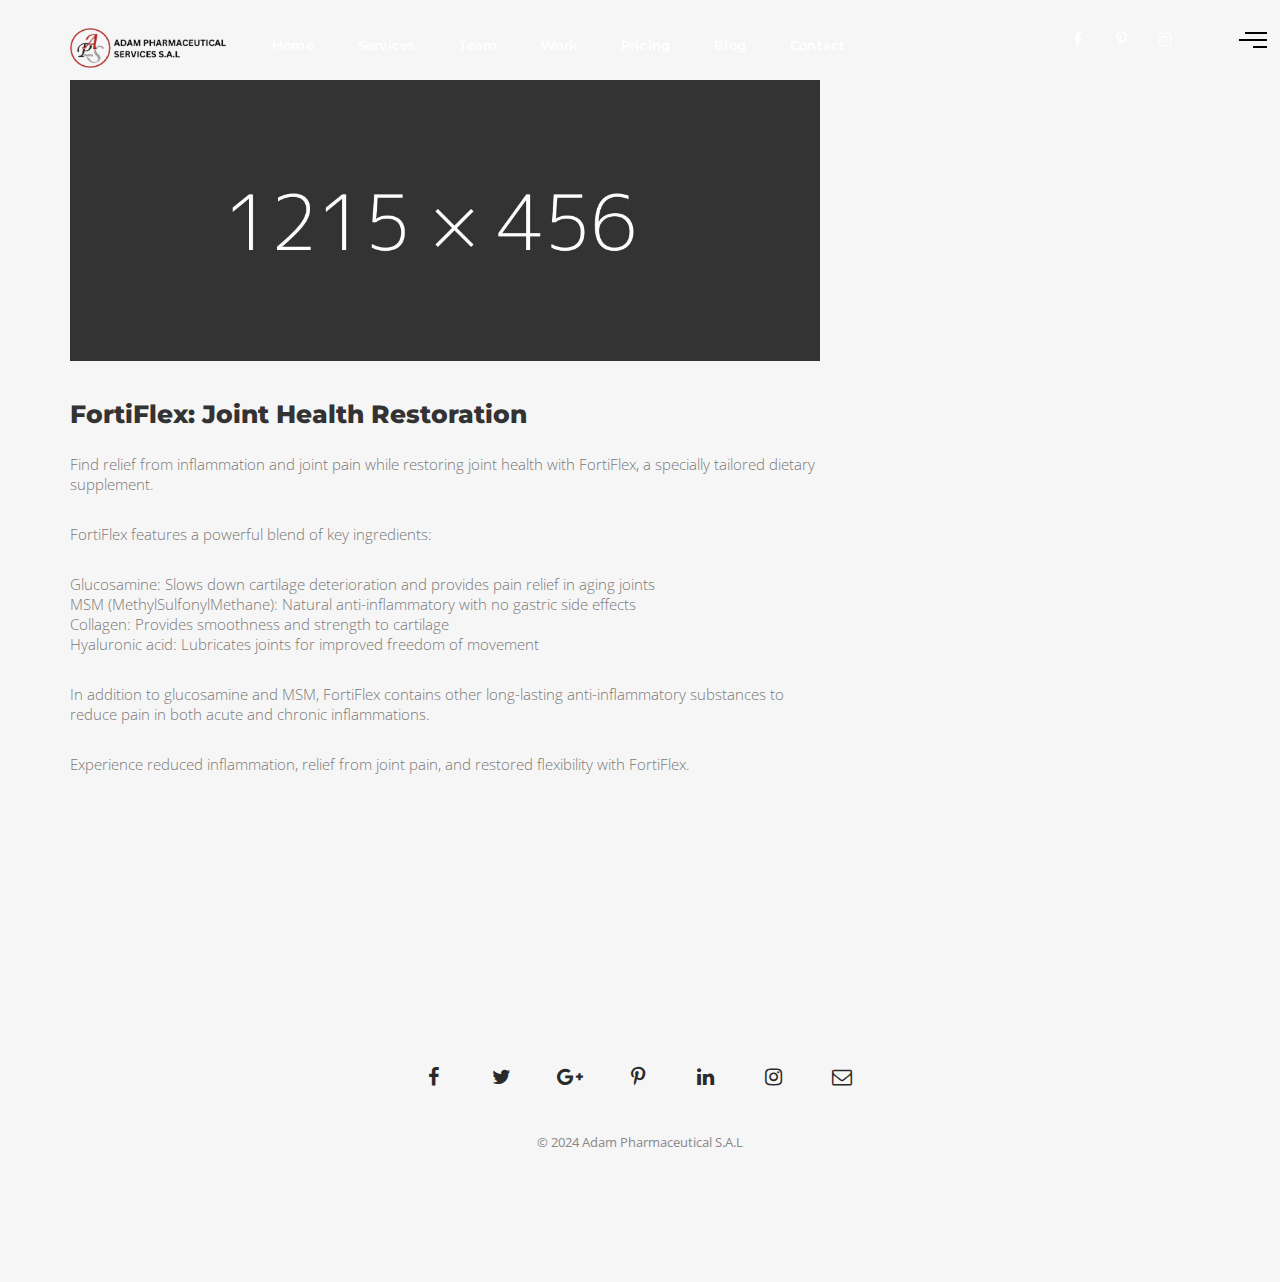
==== commit 3b0d7898: "fix" ====
--- a/fortiflex-detail.html
+++ b/fortiflex-detail.html
@@ -42,7 +42,7 @@
     <header>
       <!-- start navigation -->
       <nav
-        class="navbar navbar-default index4-nav bootsnav navbar-fixed-top nav-white header-light bg-transparent nav-box-width white-link on no-full"
+        class="navbar navbar-default index4-nav bootsnav navbar-fixed-top   header-light bg-transparent nav-box-width white-link on no-full"
       >
         <div class="container nav-header-container">
           <div class="row">
@@ -180,21 +180,7 @@
     <!-- end header -->
 
     <!-- blog cover-->
-    <section class="bg blog-cover">
-      <div class="container">
-        <div class="text-left sm-padding-40px-tb sm-padding-15px-lr">
-          <h1
-            class="text-capitalize alt-font text-white margin-20px-bottom font-weight-700"
-          >
-            Latest Blog
-          </h1>
-          <p class="text-white margin-5px-bottom">
-            We have over 10 years of experience in web designing and Mobile Apps
-          </p>
-        </div>
-      </div>
-    </section>
-    <!-- blog cover end-->
+  
 
     <!-- Blog Detail -->
     <section id="ourblog" class="padding_bottom padding_top_half">
@@ -205,67 +191,24 @@
               <div class="image image1">
                 <img src="images/blog-detail.jpg" alt="Blog Detail" />
               </div>
-              <div class="blog_author flat top20">
-                <span class="photo"
-                  ><img src="images/author1.png" alt="author"
-                /></span>
-                <div class="authorname">
-                  <a class="" href="javascript:void(0)">Sandra</a>
-                  <span>contributor</span>
-                </div>
-                <p class="metas">
-                  <i class="fa fa-calendar"></i> <span>Apr 17, 2017</span>
-                </p>
-                <p class="metas">
-                  <i class="fa fa-folder-open"></i>
-                  <span>Retail, Food, Business, Self Employed, Art</span>
-                </p>
-              </div>
-              <h3 class="top40 darkcolor bottom25">
-                Efficiently unleash cross-media information without cross-media
-                value.
-              </h3>
-              <p class="bottom30">
-                Leverage agile frameworks to provide a robust synopsis for high
-                level overviews. Iterative approaches to corporate strategy
-                foster collaborative thinking to further the overall value
-                proposition. Organically grow the holistic world view of
-                disruptive innovation via workplace diversity and empowerment.
-              </p>
-              <p class="bottom30">
-                Bring to the table win-win survival strategies to ensure
-                proactive domination. At the end of the day, going forward, a
-                new normal that has evolved from generation X is on the runway
-                heading towards a streamlined cloud solution. User generated
-                content in real-time will have multiple touchpoints for
-                offshoring.
-              </p>
-              <p class="bottom30">
-                Capitalize on low hanging fruit to identify a ballpark value
-                added activity to beta test. Override the digital divide with
-                additional clickthroughs from DevOps. Nanotechnology immersion
-                along the information highway will close the loop on focusing
-                solely on the bottom line.
-              </p>
-              <p class="bottom30">
-                Podcasting operational change management inside of workflows to
-                establish a framework. Taking seamless key performance
-                indicators offline to maximise the long tail. Keeping your eye
-                on the ball while performing a deep dive on the start-up
-                mentality to derive convergence on cross-platform integration.
-              </p>
-              <p class="bottom30">
-                Collaboratively administrate empowered markets via plug-and-play
-                networks. Dynamically procrastinate B2C users after installed
-                base benefits. Dramatically visualize customer directed
-                convergence without revolutionary ROI.
-              </p>
-              <p class="heading_space">
-                Efficiently unleash cross-media information without cross-media
-                value. Quickly maximize timely deliverables for real-time
-                schemas. Dramatically maintain clicks-and-mortar solutions
-                without functional solutions.
-              </p>
+           
+              <h3 class="top40 darkcolor bottom25">FortiFlex: Joint Health Restoration</h3>
+
+              <p class="bottom30">Find relief from inflammation and joint pain while restoring joint health with FortiFlex, a specially tailored dietary supplement.</p>
+              
+              <p class="bottom30">FortiFlex features a powerful blend of key ingredients:</p>
+              
+              <ul class="bottom30">
+                  <li>Glucosamine: Slows down cartilage deterioration and provides pain relief in aging joints</li>
+                  <li>MSM (MethylSulfonylMethane): Natural anti-inflammatory with no gastric side effects</li>
+                  <li>Collagen: Provides smoothness and strength to cartilage</li>
+                  <li>Hyaluronic acid: Lubricates joints for improved freedom of movement</li>
+              </ul>
+              
+              <p class="bottom30">In addition to glucosamine and MSM, FortiFlex contains other long-lasting anti-inflammatory substances to reduce pain in both acute and chronic inflammations.</p>
+              
+              <p class="bottom30">Experience reduced inflammation, relief from joint pain, and restored flexibility with FortiFlex.</p>
+              
             </div>
             <!-- <div class="postanchor heading_space"></div>
             <h4 class="text-capitalize darkcolor heading bottom40">
@@ -548,7 +491,7 @@
               </a>
             </div>
             <p class="copyrights wow fadeInUp" data-wow-delay="350ms">
-              &copy; 2018 Modex. made with love by themesindustry
+              &copy; 2024 Adam Pharmaceutical S.A.L
             </p>
           </div>
         </div>
--- a/css/style.css
+++ b/css/style.css
@@ -711,7 +711,7 @@
     font-size: 44px !important;
     font-family: 'Montserrat', sans-serif;
     font-weight: bold;
-    color: #fff;
+    color: #000000c8;
     line-height: normal !important;
 }
 p.moreheading1
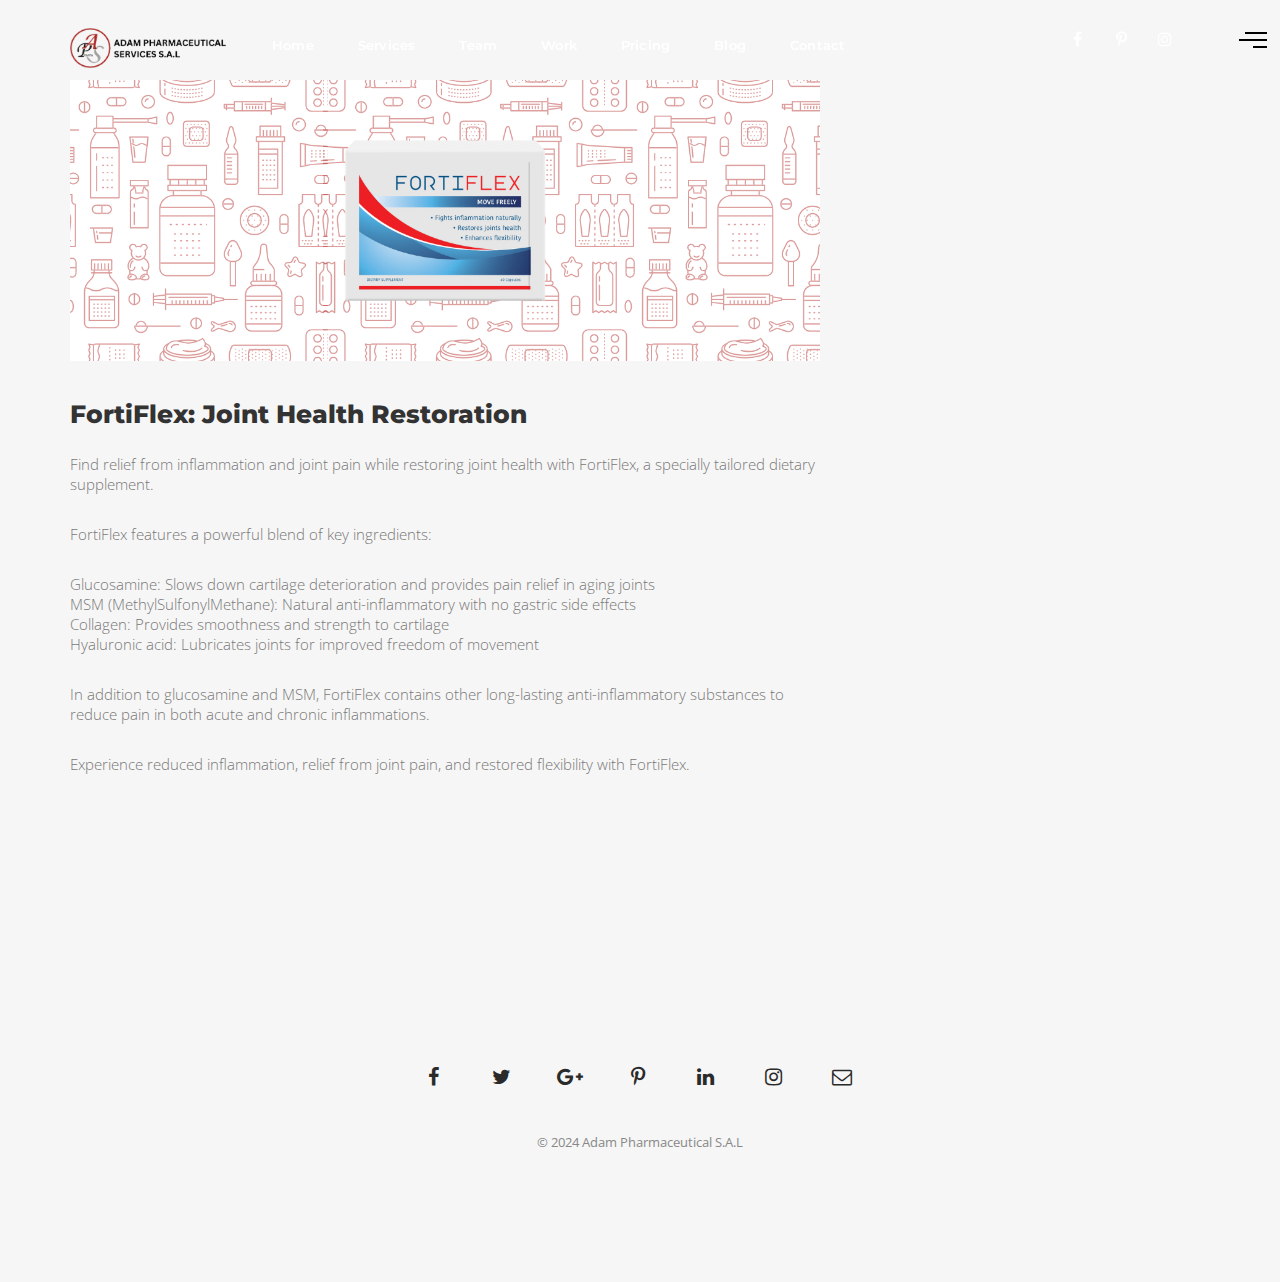
==== commit 149c6bc3: "final" ====
--- a/fortiflex-detail.html
+++ b/fortiflex-detail.html
@@ -189,7 +189,7 @@
           <div class="col-md-8 col-sm-8 padding_top_half">
             <div class="blog_item">
               <div class="image image1">
-                <img src="images/blog-detail.jpg" alt="Blog Detail" />
+                <img src="images/9.png" alt="Blog Detail" />
               </div>
            
               <h3 class="top40 darkcolor bottom25">FortiFlex: Joint Health Restoration</h3>
